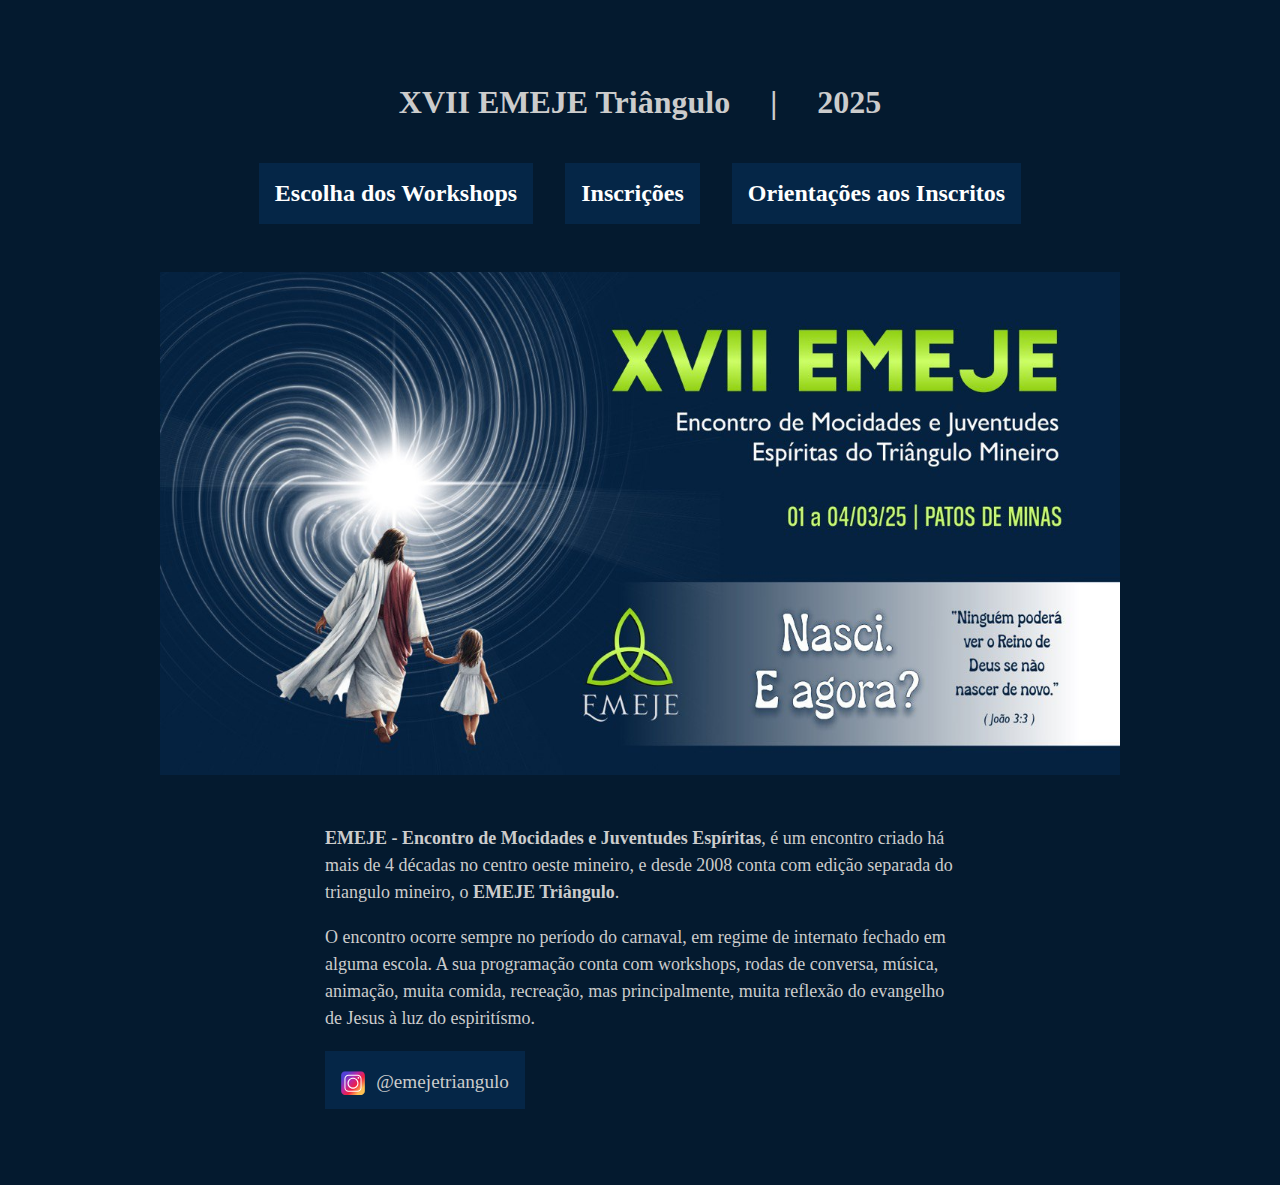
==== index.html @ aa7db19a "minor" ====
<!DOCTYPE html>
<html lang="en">
<head>
	<meta charset="UTF-8">
	<meta name="viewport" content="width=device-width, initial-scale=1.0">
	<title>EMEJE Triângulo</title>

	<link rel="stylesheet" href="reset.css">
	<link rel="stylesheet" href="style.css">

	<style>
		body {
			display: flex;
			justify-content: center;
		}

		#hero {
			padding: 2rem;
			max-width: 60rem;
		}
	</style>
</head>
<body>
	<h2>XVII EMEJE Triângulo <span>|</span> 2025</h2>

	<nav class="cards">
		<div class="card">
			<h3><a href="workshops.html">Escolha dos Workshops</a></h3>
		</div>

		<div class="card">
			<h3><a href="inscricao.html">Inscrições</a></h3>
		</div>

		<div class="card">
			<h3><a href="orientacoes.html">Orientações aos Inscritos</a></h3>
		</div>
	</nav>

	<img id="hero" src="assets/arte_1.jpg" alt="Cartaz do EMEJE 2025">

	<main>
		<p>
			<strong>EMEJE - Encontro de Mocidades e Juventudes Espíritas</strong>,
			é um encontro criado há mais de 4 décadas no centro oeste mineiro,
			e desde 2008 conta com edição separada do triangulo mineiro, o <strong>EMEJE Triângulo</strong>.
		</p>
		<p>
			O encontro ocorre sempre no período do carnaval, em regime de internato fechado em alguma
			escola. A sua programação conta com workshops, rodas de conversa, música, animação, muita comida,
			recreação, mas principalmente, muita reflexão do evangelho de Jesus à luz do espiritísmo.
		</p>

		<p class="social">
			<img src="assets/instagram_logo.svg" alt="Instagram">
			<a href="https://www.instagram.com/emejetriangulo/">@emejetriangulo</a>
		</p>

	</main>

</body>
</html>
---- style.css ----
@import url('https://fonts.googleapis.com/css2?family=Montserrat:ital,wght@0,100..900;1,100..900&display=swap');

:root {
	/* --main-font-family: "Montserrat", serif; */
	--main-font-family: "Raleway", serif;

	--bg-color: hsl(210, 86%, 10%);
	--bg-color-15: hsl(210, 86%, 15%);
	--bg-color-20: hsl(210, 86%, 20%);
	--bg-second-color: hsl(82, 88%, 10%);
	--bg-second-color-15: hsl(82, 88%, 15%);
	--bg-second-color-20: hsl(82, 88%, 20%);

	--primary-color: hsl(0, 0%, 80%);
	--primary-color-50: hsl(0, 0%, 50%);

	--second-color: hsl(82, 88%, 74%);
}

body {
	font-family: var(--main-font-family);
	background-color: var(--bg-color);
	color: var(--primary-color);

	
}

@media (width < 1080px) {
	body {
		padding: 0 2rem;
	}
}

@media (width >= 1080px) {
	body {
		display: flex;
		flex-direction: column;
		align-items: center;
	}
}



body > h2:first-of-type {
	padding-top: initial;
}

h2 > span {
	padding: 0 2rem;
}

h2 {
	max-width: initial;
}

/* MAIN */

#title > a {
	display: flex;
	gap: 3rem;
	text-decoration: none;
}


p, ol, ul, li {
	font-size: large;
}

.social {
	font-size: larger;
	max-width: fit-content;
	padding: .8rem 1rem;
	background-color: var(--bg-color-15);
}

.social > a {
	/* all: unset; */
	text-decoration: none;
}

.social > img {
	transform: translateY(0.45rem);
	width: 1.5rem;
	padding-right: .4rem;
}

/* WORKSHOP */

.cards {
	display: flex;
	flex-wrap: wrap;
	justify-content: center;
}

.card {
	max-width: 40rem;
	margin: 1rem;
	padding: 1rem;
	background-color: var(--bg-color-15);
}

.card-alt {
	background-color: var(--bg-second-color-15) !important;
}

.card:hover {
	background-color: var(--bg-color-15);
}

.card-alt:hover {
	background-color: var(--bg-second-color-20) !important;
}

.card a {
	/* all: unset; */
	text-decoration: none;
}

.card p {
	font-size: initial;
}

.card > h3 {
	color: white;
	margin-top: 0;
	margin-bottom: 0;
	padding-top: 0;
}

.workshop > h3 {
	color: white;
	margin-top: .5rem;
	margin-bottom: 0;
	padding-top: inherit !important;
}

.card > .autor {
	color: var(--primary-color-50);
	margin: .5rem 0;
}

.card > .desc {
	font-style: italic;
}

@media (width >= 1440px) {
	.card > .desc {
		display: -webkit-box;
		-webkit-line-clamp: 4;
		-webkit-box-orient: vertical;
		overflow: hidden;
	}
}

.card > .desc > p {
	margin-top: 0;
}

.card:hover > .desc, .card-selected > .desc {
	font-style: italic;
	display: block;
	overflow: auto;
}

.card .icon {
	margin-right: 1rem;
}
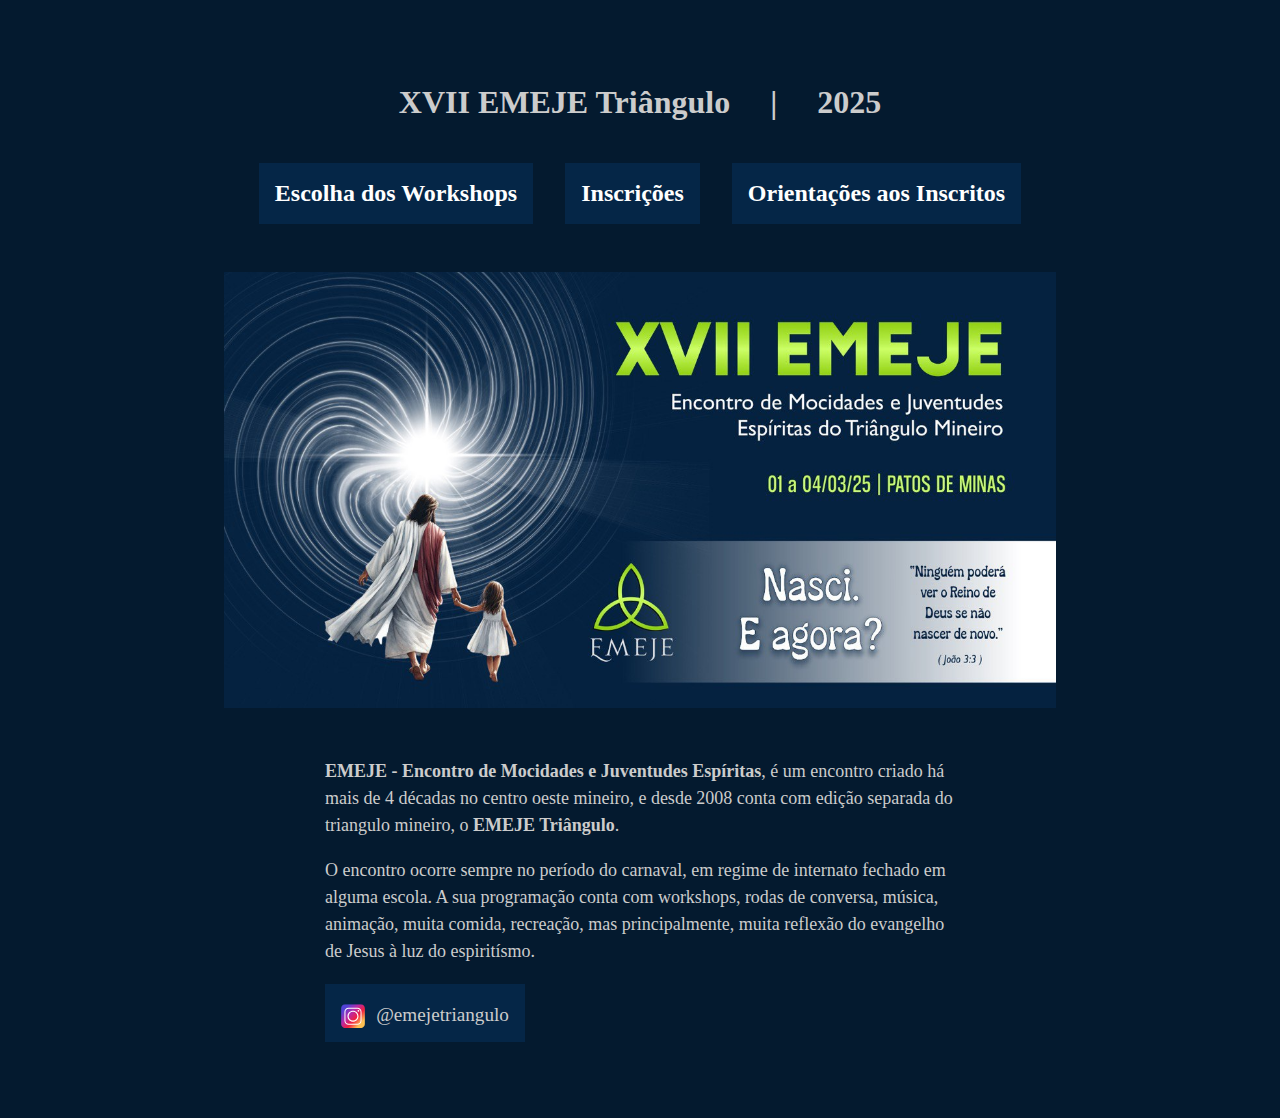
==== commit 26278a88: "index: better heros" ====
--- a/index.html
+++ b/index.html
@@ -16,7 +16,7 @@
 
 		#hero {
 			padding: 2rem;
-			max-width: 60rem;
+			max-width: 52rem;
 		}
 	</style>
 </head>
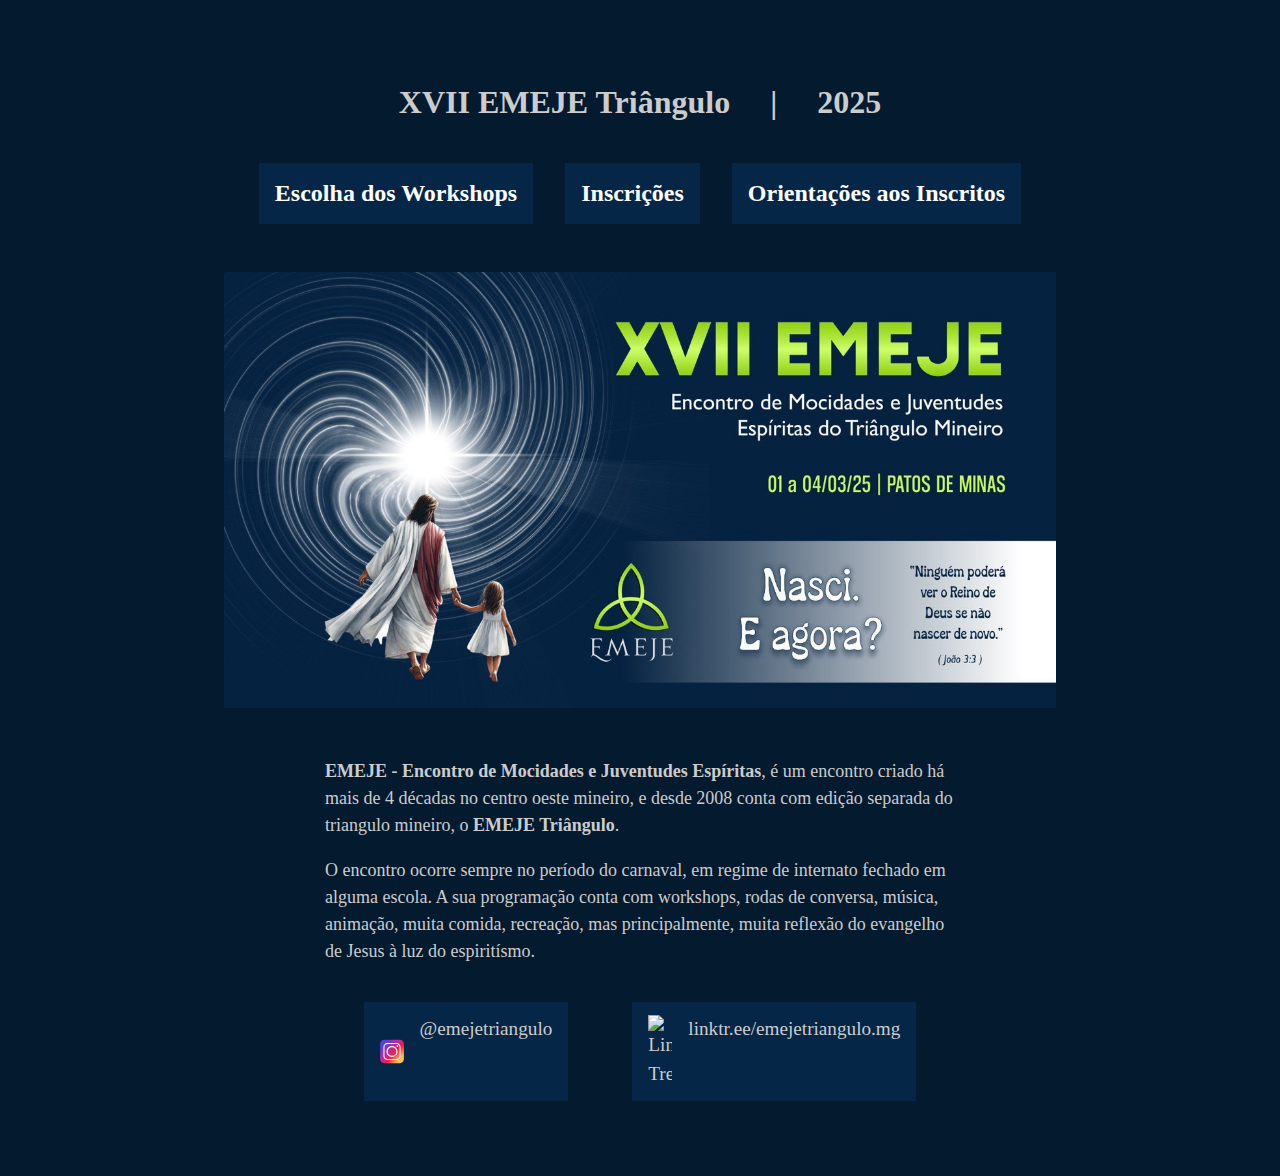
==== commit 2b7b3e53: "index: new social" ====
--- a/index.html
+++ b/index.html
@@ -50,13 +50,22 @@
 			escola. A sua programação conta com workshops, rodas de conversa, música, animação, muita comida,
 			recreação, mas principalmente, muita reflexão do evangelho de Jesus à luz do espiritísmo.
 		</p>
+	</main>
 
+	<footer>
 		<p class="social">
 			<img src="assets/instagram_logo.svg" alt="Instagram">
 			<a href="https://www.instagram.com/emejetriangulo/">@emejetriangulo</a>
 		</p>
 
-	</main>
+		<p class="social">
+			<img src="assets/Linktree_logo.svg" alt="Link Tree">
+			<a href="https://linktr.ee/emejetriangulo.mg">linktr.ee/emejetriangulo.mg</a>
+		</p>
+	</footer>
+
+
+
 
 </body>
 </html>--- a/style.css
+++ b/style.css
@@ -71,6 +71,7 @@
 	max-width: fit-content;
 	padding: .8rem 1rem;
 	background-color: var(--bg-color-15);
+	display: flex;
 }
 
 .social > a {
@@ -79,9 +80,16 @@
 }
 
 .social > img {
-	transform: translateY(0.45rem);
 	width: 1.5rem;
-	padding-right: .4rem;
+	padding-right: 1rem;
+}
+
+
+footer {
+	display: flex;
+	gap: 4rem;
+	justify-content: space-around;
+	align-content: center;
 }
 
 /* WORKSHOP */
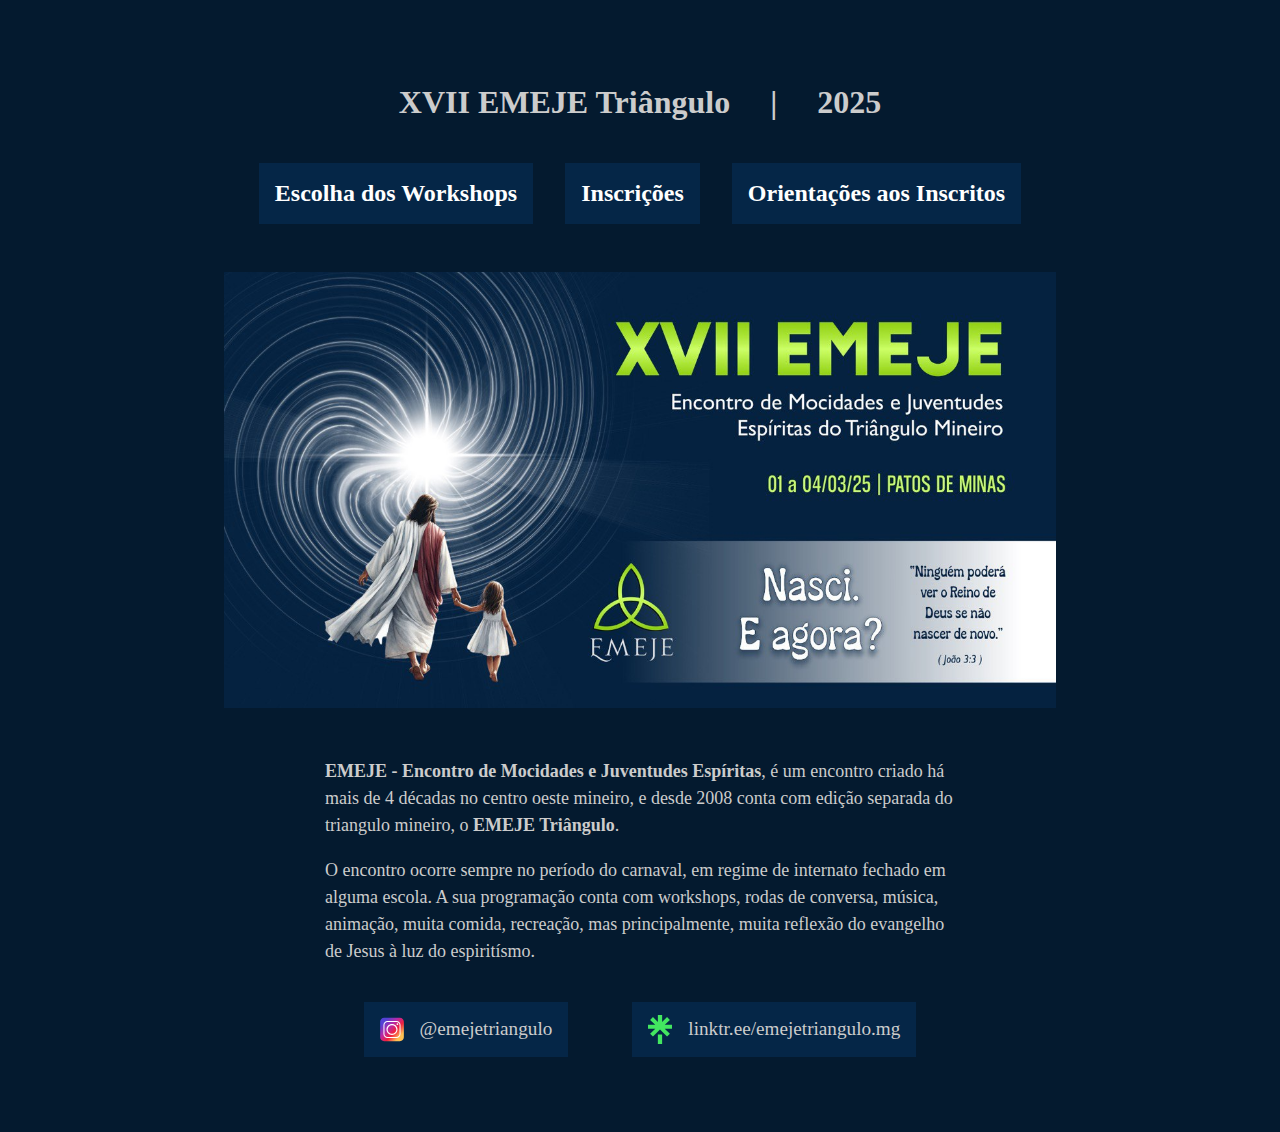
==== commit ce07171f: "index: fix typo" ====
--- a/index.html
+++ b/index.html
@@ -59,7 +59,7 @@
 		</p>
 
 		<p class="social">
-			<img src="assets/Linktree_logo.svg" alt="Link Tree">
+			<img src="assets/linktree_logo.svg" alt="Link Tree">
 			<a href="https://linktr.ee/emejetriangulo.mg">linktr.ee/emejetriangulo.mg</a>
 		</p>
 	</footer>
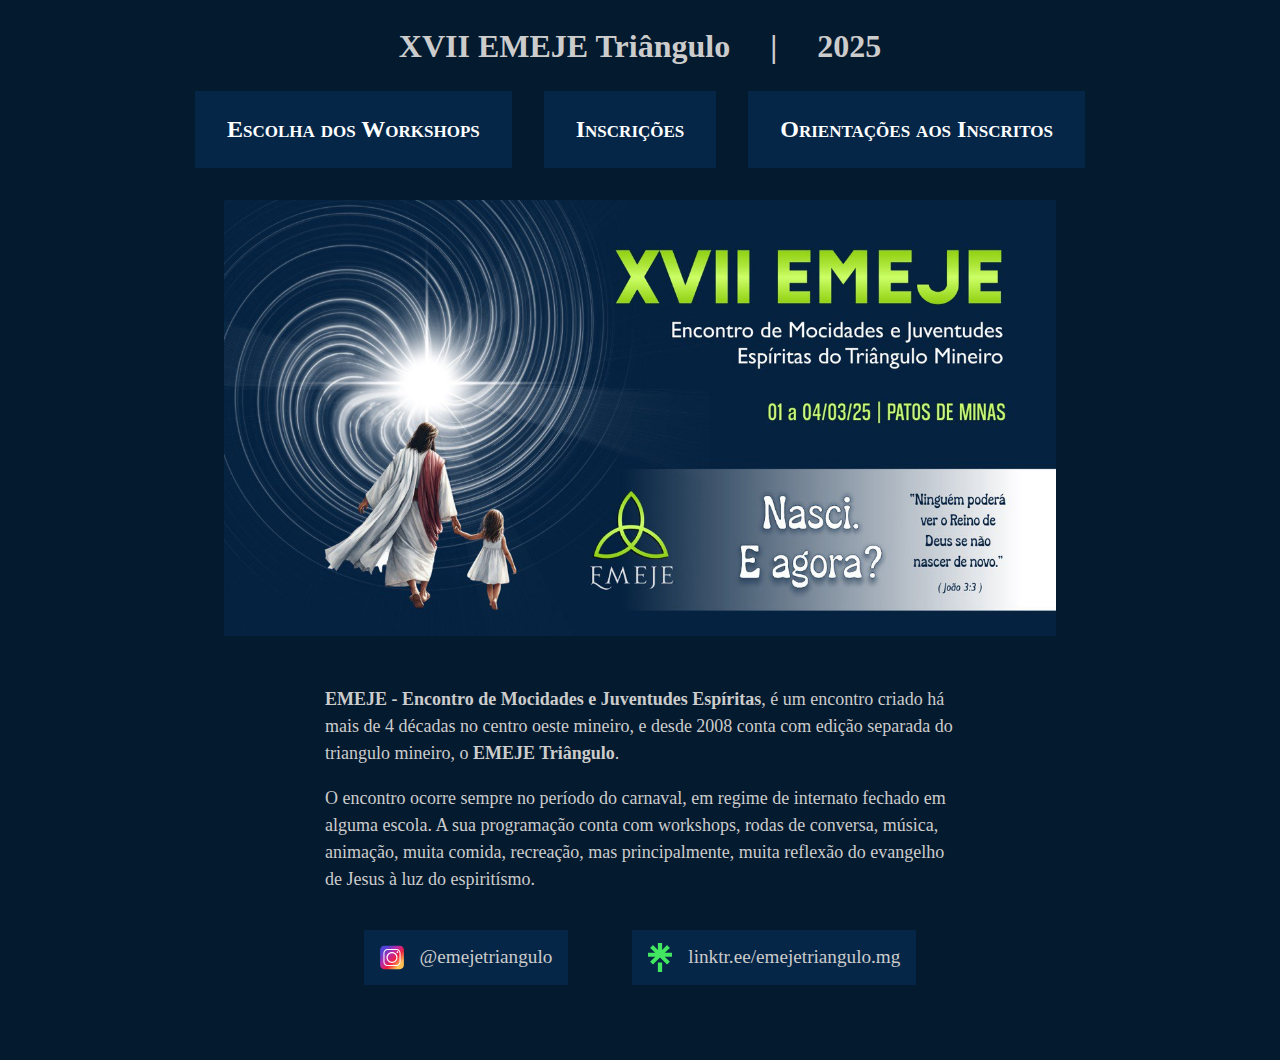
==== commit 45f74832: "index: better card links" ====
--- a/index.html
+++ b/index.html
@@ -65,7 +65,14 @@
 	</footer>
 
 
-
+	<script>
+		let cards_links = document.querySelectorAll(".card > a");
+	
+		cards_links.forEach((a) => {
+			let card = a.parentElement;
+			card.onclick = () => a.click();
+		});
+		</script>
 
 </body>
 </html>--- a/style.css
+++ b/style.css
@@ -17,12 +17,16 @@
 	--second-color: hsl(82, 88%, 74%);
 }
 
+a {
+	text-underline-offset: .3rem;
+}
+
 body {
 	font-family: var(--main-font-family);
 	background-color: var(--bg-color);
 	color: var(--primary-color);
-
-	
+	margin-top: 0;
+	padding-top: 0;
 }
 
 @media (width < 1080px) {
@@ -62,6 +66,20 @@
 }
 
 
+.notes .title {
+	font-weight: bold;
+	font-variant: small-caps;
+}
+.notes {
+	background-color: var(--bg-color-20);
+	padding: 1rem 2rem;
+	font-size: x-large;
+}
+
+.notes * {
+	font-size: x-large;
+}
+
 p, ol, ul, li {
 	font-size: large;
 }
@@ -98,11 +116,11 @@
 	display: flex;
 	flex-wrap: wrap;
 	justify-content: center;
+	gap: 2rem;
 }
 
 .card {
 	max-width: 40rem;
-	margin: 1rem;
 	padding: 1rem;
 	background-color: var(--bg-color-15);
 }
@@ -112,16 +130,21 @@
 }
 
 .card:hover {
-	background-color: var(--bg-color-15);
+	background-color: var(--bg-color-20);
 }
 
 .card-alt:hover {
 	background-color: var(--bg-second-color-20) !important;
 }
 
+.card:has(a) {
+	padding: 1.5rem 2rem;
+}
 .card a {
 	/* all: unset; */
 	text-decoration: none;
+	font-size: x-large;
+	font-variant: small-caps;
 }
 
 .card p {
